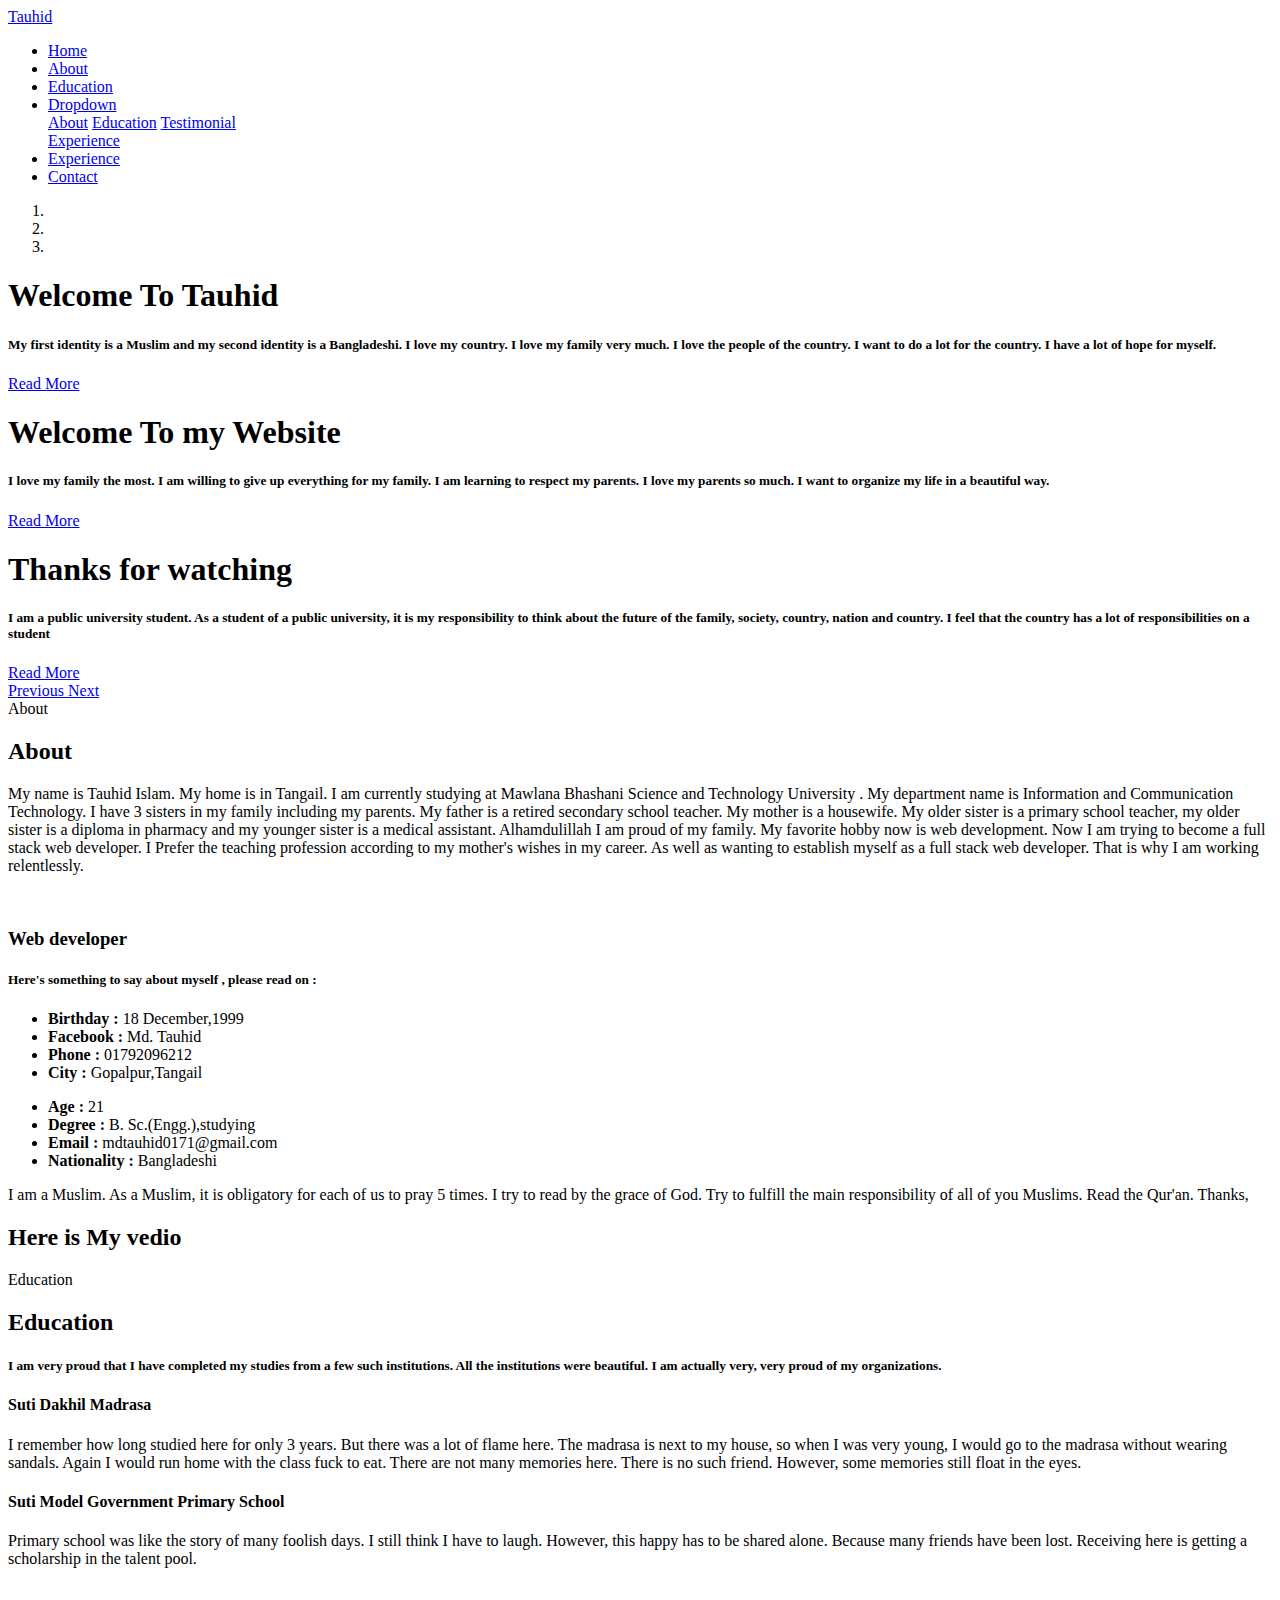
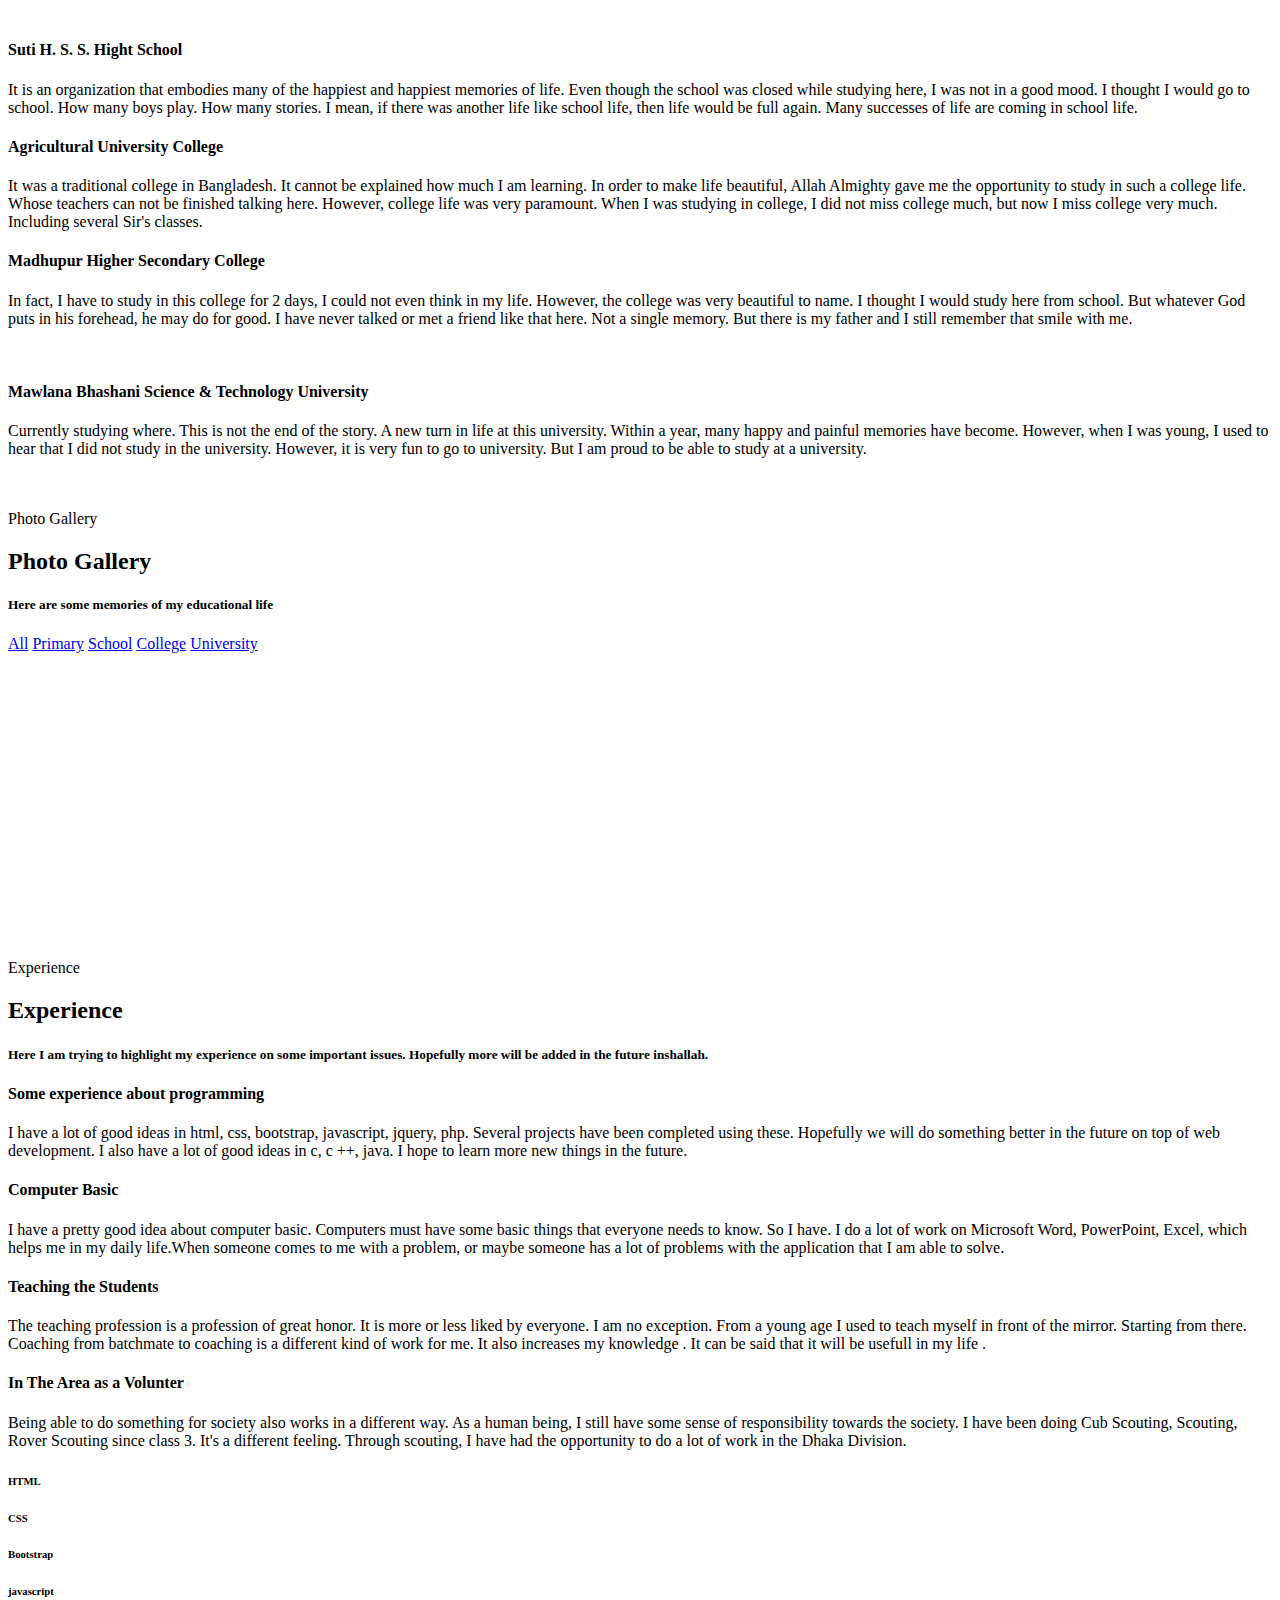
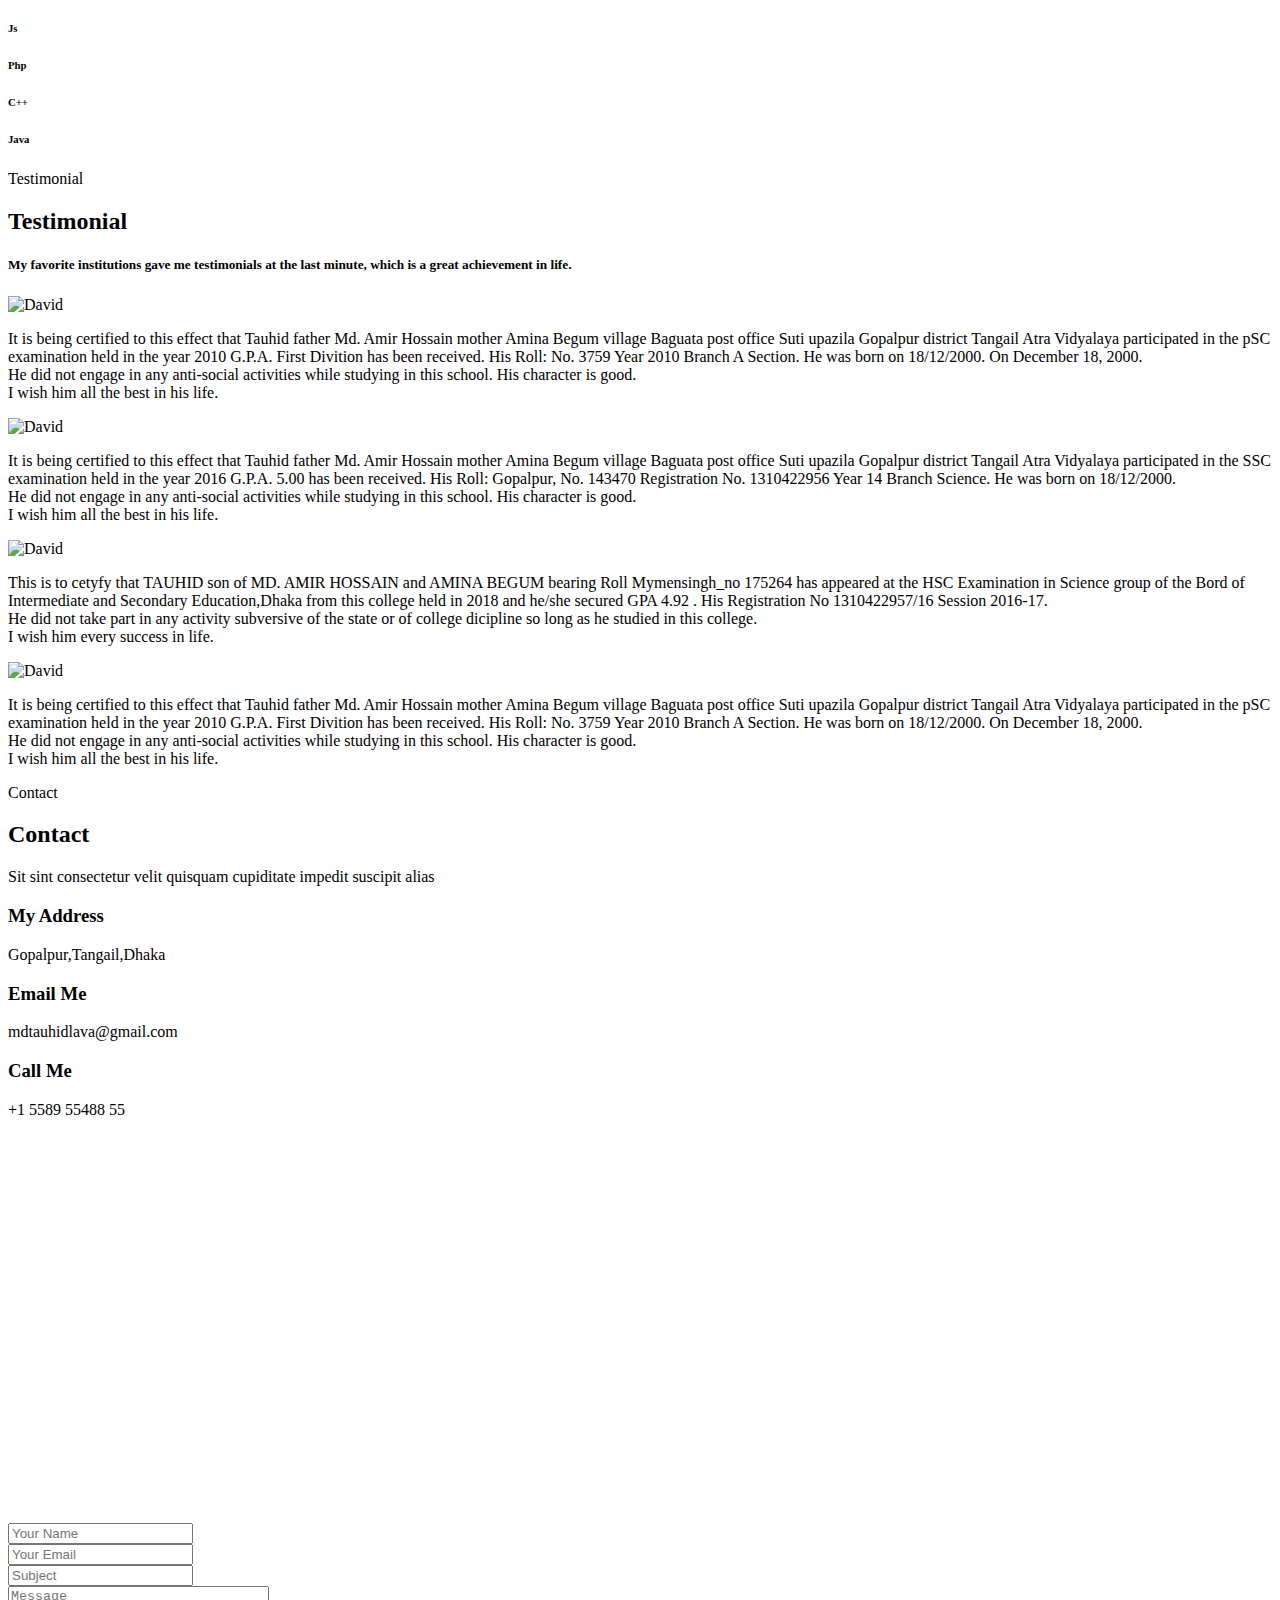
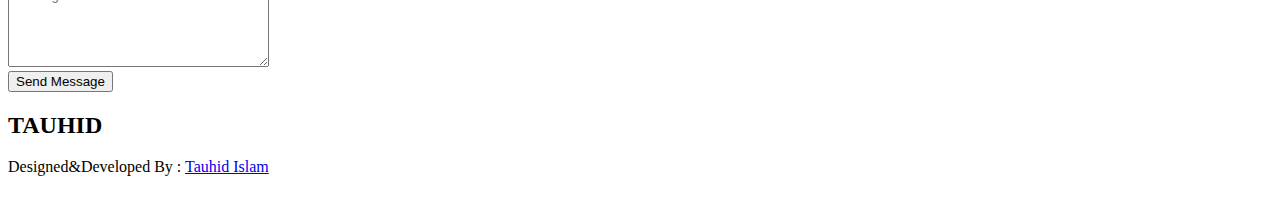
==== index.html @ 1c4a68c1 "Add files via upload" ====
<!DOCTYPE html>
<html lang="en">

<head>
  <meta charset="UTF-8">
  <meta name="viewport" content="width=device-width, initial-scale=1.0">
  <link rel="shortcut icon" href="img/tauhid.png" type="image/x-icon">
  <link rel="stylesheet" href="css/font-awesome.min.css">
  <link rel="stylesheet" href="boxicons/main/boxicons.min.css">
  <link rel="stylesheet" href="css/LineIcons.css">
  <link rel="stylesheet" href="icofont/icofont.min.css">
  <link rel="stylesheet" href="css/style.css">
  <link rel="stylesheet" href="css/magnific-popup.css">
  <link rel="stylesheet" href="css/aos.css">
  <link rel="stylesheet" href="css/owl.carousel.min.css">
  <link rel="stylesheet" href="css/owl.theme.default.min.css">
  <link rel="stylesheet" href="css/uikit.min.css">
  <link rel="stylesheet" href="css/bootstrap.css">
  <title>Tauhid</title>
</head>

<body>
  <!-- NAVIGATION AREA -->
  <nav class="navbar navbar-expand-lg fixed-top bg">
    <div class="container">
      <a class="navbar-brand" href="index.html">Tauhid</a>
      <div id="wrapper" class="navbar-toggler navbar-toggler-right d-lg-none" data-toggle="collapse"
        data-target="#navbarNav">
        <div class="circle icon">
          <span class="line top "></span>
          <span class="line middle "></span>
          <span class="line bottom "></span>
        </div>
      </div>
      <div class="collapse navbar-collapse" id="navbarNav">
        <ul class="navbar-nav ml-auto">
          <li class="nav-item"><a class="nav-link" href="#hero">Home</a></li>
          <li class="nav-item"><a class="nav-link" href="#about">About</a></li>
          <li class="nav-item"><a class="nav-link" href="#education">Education</a></li>
          <li class="nav-item dropdown">
            <a class="nav-link dropdown-toggle" data-toggle="dropdown" href="#" role="button" aria-haspopup="true"
              aria-expanded="false">Dropdown</a>
            <div class="dropdown-menu">
              <a class="dropdown-item" target="_blank" href="about.html">About</a>
              <a class="dropdown-item" target="_blank" href="education.html">Education</a>
              <a class="dropdown-item" target="_blank" href="testimonial.html">Testimonial</a>
              <div class="dropdown-divider"></div>
              <a class="dropdown-item" target="_blank" href="experience.html">Experience</a>
            </div>
          </li>
          <li class="nav-item"><a class="nav-link" href="#experience">Experience </a></li>
          <li class="nav-item"><a class="nav-link" href="#contact">Contact</a></li>
        </ul>
      </div>
    </div>
  </nav>

  <!-- Home Section -->
  <section id="hero">
    <div id="heroCarousel" class="carousel slide carousel-fade" data-ride="carousel">
      <ol class="carousel-indicators" id="hero-carousel-indicators">
        <li class="active" data-target="#heroCarousel" data-slide-to="0"></li>
        <li data-target="#heroCarousel" data-slide-to="1"></li>
        <li data-target="#heroCarousel" data-slide-to="2"></li>
      </ol>
      <div class="carousel-inner" role="listbox">
        <!-- Slide 1 -->
        <div class="carousel-item active" style="background-image: url(img/slide/slide-1.jpg)">
          <div class="carousel-container">
            <div class="container" data-aos="fade-up" data-aos-delay="500">
              <h1 class="">Welcome To Tauhid</h1>
              <h5>My first identity is a Muslim and my second identity is a Bangladeshi. I love my country. I love my
                family very much. I love the people of the country. I want to do a lot for the country. I have a lot of
                hope for myself. </h5>
              <a href="#about" class="btn-get-started animated ">Read More</a>
            </div>
          </div>
        </div>
        <!-- Slide 2 -->
        <div class="carousel-item" style="background-image: url(img/slide/slide-3.jpg)">
          <div class="carousel-container">
            <div class="container" data-aos="fade-up" data-aos-delay="500">
              <h1>Welcome To my Website</h1>
              <h5>I love my family the most. I am willing to give up everything for my family. I am learning to respect
                my parents. I love my parents so much. I want to organize my life in a beautiful way.</h5>
              <a href="#about" class="btn-get-started">Read More</a>
            </div>
          </div>
        </div>
        <!-- Slide 3 -->
        <div class="carousel-item" style="background-image: url(img/slide/slide-2.jpg)">
          <div class="carousel-container">
            <div class="container" data-aos="fade-up" data-aos-delay="500">
              <h1>Thanks for watching</h1>
              <h5>I am a public university student. As a student of a public university, it is my responsibility to
                think about the future of the family, society, country, nation and country. I feel that the country has
                a lot of responsibilities on a student</h5>
              <a href="#about" class="btn-get-started ">Read More</a>
            </div>
          </div>
        </div>
      </div>
      <a class="carousel-control-prev" href="#heroCarousel" role="button" data-slide="prev">
        <span class="carousel-control-prev-icon icofont-simple-left" aria-hidden="true"></span>
        <span class="sr-only">Previous</span>
      </a>
      <a class="carousel-control-next" href="#heroCarousel" role="button" data-slide="next">
        <span class="carousel-control-next-icon icofont-simple-right" aria-hidden="true"></span>
        <span class="sr-only">Next</span>
      </a>
    </div>
  </section>
  <!-- About Section -->
  <section id="about" class="py-5 text-center">
    <div class="container">
      <div class="row">
        <div class="col-12">
          <span>About</span>
          <h2>About</h2>
          <p class="text-justify mt-5" data-aos="fade-up" data-aos-delay="500">
            My name is Tauhid Islam. My home is in Tangail. I am currently studying at Mawlana Bhashani Science and
            Technology University . My department name is Information and Communication Technology. I have 3 sisters in
            my family including my parents. My father is a retired secondary school teacher. My mother is a housewife.
            My older sister is a primary school teacher, my older sister is a diploma in pharmacy and my younger sister
            is a medical assistant. Alhamdulillah I am proud of my family. My favorite hobby now is web development. Now
            I am trying to become a full stack web developer. I Prefer the teaching profession according to my mother's
            wishes in my career. As well as wanting to establish myself as a full stack web developer. That is why I am
            working relentlessly.</p>
        </div>
      </div>
      <div class="row">
        <div class="col-lg-6 mt-4" data-aos="fade-left" data-aos-delay="500">
          <img src="img/tauhid.png" class="img-fluid float-left ml-sm-0 ml-md-5 ml-lg-0" alt="">
        </div>
        <div class="col-lg-6 mt-4" data-aos="fade-right" data-aos-delay="500">
          <div class="row">
            <div class="col-12">
              <h3>Web developer</h3>
              <h5 class="font-italic lead mt-4 mb-4">Here's something to say about myself , please read on : </h5>
            </div>
          </div>
          <div class="row">
            <div class="col-lg-6">
              <ul class="text-left">
                <li class="mt-3 mt-lg-0">
                  <i class="icofont-rounded-right"></i>
                  <strong>Birthday :</strong>
                  18 December,1999
                </li>
                <li class="mt-1">
                  <i class="icofont-rounded-right"></i>
                  <strong>Facebook :</strong>
                  Md. Tauhid
                </li>
                <li class="mt-1">
                  <i class="icofont-rounded-right"></i>
                  <strong>Phone :</strong>
                  01792096212
                </li>
                <li class="mt-1">
                  <i class="icofont-rounded-right"></i>
                  <strong>City :</strong>
                  Gopalpur,Tangail
                </li>
              </ul>
            </div>
            <div class="col-lg-6">
              <ul class="text-left">
                <li>
                  <i class="icofont-rounded-right"></i>
                  <strong>Age :</strong>
                  21
                </li>
                <li class="mt-1">
                  <i class="icofont-rounded-right"></i>
                  <strong>Degree :</strong>
                  B. Sc.(Engg.),studying
                </li>
                <li class="mt-1">
                  <i class="icofont-rounded-right"></i>
                  <strong>Email :</strong>
                  mdtauhid0171@gmail.com
                </li>
                <li class="mt-1">
                  <i class="icofont-rounded-right"></i>
                  <strong>Nationality :</strong>
                  Bangladeshi
                </li>
              </ul>
            </div>
          </div>
          <p>I am a Muslim. As a Muslim, it is obligatory for each of us to pray 5 times. I try to read by the grace of
            God. Try to fulfill the main responsibility of all of you Muslims. Read the Qur'an. Thanks,</p>
        </div>
      </div>
    </div>
  </section>
  <section id="home-vedio" class="text-center text-light">
    <div class="home-overlay">
      <div class="container">
        <div class="row py-5">
          <div class="col-12" data-aos="zoom-in" data-aos-delay="500">
            <div class="mb-4">
              <a class="text-light popup-youtube" href="vedio/tauhid.mp4">
                <i class="fa fa-youtube-square"></i>
              </a>
            </div>
            <h2>Here is My vedio</h2>
          </div>
        </div>
      </div>
    </div>
  </section>
  <!-- Education Section -->
  <section id="education" class="pt-5 pb-3 text-center">
    <div class="container">
      <div class="row ">
        <div class="col-12">
          <span>Education</span>
          <h2>Education</h2>
          <h5 class="py-3" data-aos="fade-up" data-aos-delay="500">I am very proud that I have completed my studies from
            a few such institutions. All the
            institutions were beautiful. I am actually very, very proud of my organizations.</h5>
        </div>
      </div>
      <div class="row pt-2">
        <div class="col-lg-4 col-md-6 mt-3" data-aos="fade-up">
          <div class="card">
            <div class="card-body py-5">
              <div class="icon">
                <i class="icofont-school-bag mt-3"></i>
              </div>
              <h4 class="my-4">Suti Dakhil Madrasa</h4>
              <p>I remember how long studied here for only 3 years. But there was a lot of flame here. The madrasa is
                next to my house, so when I was very young, I would go to the madrasa without wearing sandals. Again I
                would run home with the class fuck to eat. There are not many memories here. There is no such friend.
                However, some memories still float in the eyes.</p>
            </div>
          </div>
        </div>
        <div class="col-lg-4 col-md-6 mt-3" data-aos="fade-up" data-aos-delay="150">
          <div class="card">
            <div class="card-body py-5">
              <div class="icon">
                <i class="icofont-abc mt-3"></i>
              </div>
              <h4 class="my-4">Suti Model Government Primary School</h4>
              <p>Primary school was like the story of many foolish days. I still think I have to laugh. However, this
                happy has to be shared alone. Because many friends have been lost. Receiving here is getting a
                scholarship in the talent pool.</p>
              <br>
              <br>
            </div>
          </div>
        </div>
        <div class="col-lg-4 col-md-6 mt-3 " data-aos="fade-up" data-aos-delay="300">
          <div class="card ">
            <div class="card-body py-5">
              <div class="icon">
                <i class="icofont-book mt-3"></i>
              </div>
              <h4 class="my-4">Suti H. S. S. Hight School</h4>
              <p>It is an organization that embodies many of the happiest and happiest memories of life. Even though the
                school was closed while studying here, I was not in a good mood. I thought I would go to school. How
                many boys play. How many stories. I mean, if there was another life like school life, then life would be
                full again. Many successes of life are coming in school life.</p>
            </div>
          </div>
        </div>
        <div class="col-lg-4 col-md-6 mt-3" data-aos="fade-up" data-aos-delay="450">
          <div class="card">
            <div class="card-body py-5">
              <div class="icon">
                <i class="icofont-brainstorming mt-3"></i>
              </div>
              <h4 class="my-4">Agricultural University College</h4>
              <p>It was a traditional college in Bangladesh. It cannot be explained how much I am learning. In order to
                make life beautiful, Allah Almighty gave me the opportunity to study in such a college life. Whose
                teachers can not be finished talking here. However, college life was very paramount. When I was studying
                in college, I did not miss college much, but now I miss college very much. Including several Sir's
                classes.</p>
            </div>
          </div>
        </div>
        <div class="col-lg-4 col-md-6 mt-3" data-aos="fade-up" data-aos-delay="550">
          <div class="card">
            <div class="card-body py-5">
              <div class="icon">
                <i class="icofont-read-book mt-3"></i>
              </div>
              <h4 class="my-4">Madhupur Higher Secondary College</h4>
              <p>In fact, I have to study in this college for 2 days, I could not even think in my life. However, the
                college was very beautiful to name. I thought I would study here from school. But whatever God puts in
                his forehead, he may do for good. I have never talked or met a friend like that here. Not a single
                memory. But there is my father and I still remember that smile with me.</p>
              <br>
            </div>
          </div>
        </div>
        <div class="col-lg-4 col-md-6 mt-3" data-aos="fade-up" data-aos-delay="700">
          <div class="card">
            <div class="card-body py-5">
              <div class="icon">
                <i class="icofont-hat-alt mt-3"></i>
              </div>
              <h4 class="my-4">Mawlana Bhashani Science & Technology University</h4>
              <p>Currently studying where. This is not the end of the story. A new turn in life at this university.
                Within a year, many happy and painful memories have become. However, when I was young, I used to hear
                that I did not study in the university. However, it is very fun to go to university. But I am proud to
                be able to study at a university.</p>
              <br>
              <br>
            </div>
          </div>
        </div>
      </div>
    </div>
  </section>
  <!-- Photo Gallery -->
  <section id="portfolio" class="py-5 text-center">
    <div class="container">
      <div class="row">
        <div class="col-12">
          <span>Photo Gallery</span>
          <h2>Photo Gallery</h2>
          <h5 class="py-3">Here are some memories of my educational life</h5>
        </div>
      </div>
      <div id="port" data-aos="fade-up">
        <div class="mixbtns py-3">
          <a class="my-5" href="#portfolio" data-filter="all">All</a>
          <a href="#portfolio" data-filter=".w-des">Primary</a>
          <a class="my-5" href="#portfolio" data-filter=".w-dev">School</a>
          <a class="my-5" href="#portfolio" data-filter=".w-word">College</a>
          <a class="my-5" href="#portfolio" data-filter=".w-uni">University</a>
        </div>
      </div>
      <div class="mymixcont">
        <div class="card-columns" data-aos="fade-up" data-aos-delay="150">
          <div class="mix w-des mt-0">
            <img class="img-fluid" src="img/photo/1.jpg" alt="">
          </div>
          <div class="mix w-des mt-3">
            <img class="img-fluid" src="img/photo/2.jpg" alt="">
          </div>
          <div class="mix w-des mt-3">
            <img class="img-fluid" src="img/photo/3.jpg" alt="">
          </div>
          <div class="mix w-dev mt-3">
            <img class="img-fluid" src="img/photo/4.jpg" alt="">
          </div>
          <div class="mix w-dev mt-3">
            <img class="img-fluid" src="img/photo/5.jpeg" alt="">
          </div>
          <div class="mix w-dev mt-3">
            <img class="img-fluid" src="img/photo/6.jpg" alt="">
          </div>
          <div class="mix w-word mt-0">
            <img class="img-fluid" src="img/photo/7.jpg" alt="">
          </div>
          <div class="mix w-word mt-3">
            <img class="img-fluid" src="img/photo/8.jpg" alt="">
          </div>
          <div class="mix w-word mt-3">
            <img class="img-fluid" src="img/photo/9.jpeg" alt="">
          </div>
          <div class="mix w-word mt-3">
            <img class="img-fluid" src="img/photo/10.jpeg" alt="">
          </div>
          <div class="mix w-word mt-3">
            <img class="img-fluid" src="img/photo/11.jpeg" alt="">
          </div>
          <div class="mix w-uni mt-0">
            <img class="img-fluid" src="img/photo/12.jpg" alt="">
          </div>
          <div class="mix w-uni mt-3">
            <img class="img-fluid" src="img/photo/13.jpg" alt="">
          </div>
          <div class="mix w-uni mt-3">
            <img class="img-fluid" src="img/photo/14.jpg" alt="">
          </div>
          <div class="mix w-uni mt-3">
            <img class="img-fluid" src="img/photo/15.jpg" alt="">
          </div>
          <div class="mix w-uni mt-3">
            <img class="img-fluid" src="img/photo/16.jpeg" alt="">
          </div>
          <div class="mix w-uni mt-3">
            <img class="img-fluid" src="img/photo/17.jpg" alt="">
          </div>
        </div>
      </div>
    </div>
  </section>
  <!-- Experience Section -->
  <section id="experience" class="text-center py-5">
    <div class="container">
      <div class="row">
        <div class="col-12">
          <span>Experience</span>
          <h2>Experience</h2>
          <h5 class="my-3" data-aos="zoom-in">Here I am trying to highlight my experience on some important issues.
            Hopefully more will be
            added in the future inshallah.</h5>
        </div>
      </div>
      <div class="row mt-4">
        <div class="col-lg-4 col-md-6" data-aos="zoom-in" data-aos-delay="150">
          <div class="card">
            <div class="card-body">
              <div class="icon">
                <i class="icofont-unique-idea"></i>
              </div>
              <h4 class="my-4">Some experience about programming</h4>
              <p>I have a lot of good ideas in html, css, bootstrap, javascript, jquery, php. Several projects have been
                completed using these. Hopefully we will do something better in the future on top of web development. I
                also have a lot of good ideas in c, c ++, java. I hope to learn more new things in the future.</p>
            </div>
          </div>
        </div>
        <div class="col-lg-4 col-md-6 mt-3 mt-md-0" data-aos="zoom-in">
          <div class="card">
            <div class="card-body">
              <div class="icon">
                <i class="fa fa-desktop"></i>
              </div>
              <h4 class="my-4">Computer Basic</h4>
              <p>I have a pretty good idea about computer basic. Computers must have some basic things that everyone
                needs to know. So I have. I do a lot of work on Microsoft Word, PowerPoint, Excel, which helps me in my
                daily life.When someone comes to me with a problem, or maybe someone has a lot of problems with the
                application that I am able to solve.</p>
            </div>
          </div>
        </div>
        <div class="col-lg-4 col-md-6 mt-3 mt-md-3 mt-lg-0" data-aos="zoom-in" data-aos-delay="150">
          <div class="card">
            <div class="card-body">
              <div class="icon">
                <i class="icofont-globe-alt"></i>
              </div>
              <h4 class="my-4">Teaching the Students</h4>
              <p>The teaching profession is a profession of great honor. It is more or less liked by everyone. I am no
                exception. From a young age I used to teach myself in front of the mirror. Starting from there. Coaching
                from batchmate to coaching is a different kind of work for me. It also increases my knowledge . It can
                be said that it will be usefull in my life .</p>
            </div>
          </div>
        </div>
        <div class="col-lg-4 col-md-6 d-lg-none mt-3 mt-md-2" data-aos="zoom-in" data-aos-delay="200">
          <div class="card">
            <div class="card-body">
              <div class="icon">
                <i class="icofont-offside"></i>
              </div>
              <h4 class="my-4">In The Area as a Volunter</h4>
              <p>Being able to do something for society also works in a different way. As a human being, I still have
                some sense of responsibility towards the society. I have been doing Cub Scouting, Scouting, Rover
                Scouting since class 3. It's a different feeling. Through scouting, I have had the opportunity to do a
                lot of work in the Dhaka Division.</p>
            </div>
          </div>
        </div>
      </div>
    </div>
  </section>
  <!-- SKILLS -->
  <section id="skills">
    <div class="container">
      <div class="row mb-3">
        <div class="col-12">
          <div class="skillbar">
            <h6>HTML</h6>
            <div id="bar1" class="barfiller">
              <span class="tip"></span>
              <span class="fill" data-percentage="95"></span>
            </div>
            <h6>CSS</h6>
            <div id="bar2" class="barfiller">
              <span class="tip"></span>
              <span class="fill" data-percentage="85"></span>
            </div>
            <h6>Bootstrap</h6>
            <div id="bar3" class="barfiller">
              <span class="tip"></span>
              <span class="fill" data-percentage="80"></span>
            </div>
            <h6>javascript</h6>
            <div id="bar4" class="barfiller">
              <span class="tip"></span>
              <span class="fill" data-percentage="70"></span>
            </div>
            <h6>Js</h6>
            <div id="bar5" class="barfiller">
              <span class="tip"></span>
              <span class="fill" data-percentage="55"></span>
            </div>
            <h6>Php</h6>
            <div id="bar6" class="barfiller">
              <span class="tip"></span>
              <span class="fill" data-percentage="50"></span>
            </div>
            <h6>C++</h6>
            <div id="bar7" class="barfiller">
              <span class="tip"></span>
              <span class="fill" data-percentage="45"></span>
            </div>
            <h6>Java</h6>
            <div id="bar8" class="barfiller">
              <span class="tip"></span>
              <span class="fill" data-percentage="40"></span>
            </div>
          </div>
        </div>
      </div>
    </div>
  </section>
  <!-- TESTIMONIALS -->
  <section class="pt-5 test">
    <div class="row">
      <div class="col-12 text-center mb-5">
        <span>Testimonial</span>
        <h2>Testimonial</h2>
        <h5 data-aos="fade-up">My favorite institutions gave me testimonials at the last minute, which is a great
          achievement in life.</h5>
      </div>
    </div>
  </section>
  <div id="testimonial" class="section-padding" data-aos="flip-up">
    <div class="container">
      <div class="owl-carousel owl-theme">
        <div class="item ">
          <div class="testimonial-item">
            <div class="img-thumb">
              <img src="img/testimonial/pri.png" alt="David">
            </div>
            <div class="content">
              <div class="description ">
                <p>
                  It is being certified to this effect that Tauhid father Md. Amir Hossain mother Amina Begum village
                  Baguata post office Suti upazila Gopalpur district Tangail Atra Vidyalaya participated in the pSC
                  examination held in the year 2010 G.P.A. First Divition has been received. His Roll: No. 3759 Year
                  2010 Branch A Section. He was born on 18/12/2000. On December 18, 2000.
                  <br>
                  He did not engage in any anti-social activities while studying in this school. His character is good.
                  <br>
                  I wish him all the best in his life.
                </p>
              </div>
              <div class="star-icon">
                <span><i class="lni lni-star-filled"></i></span>
                <span><i class="lni lni-star-filled"></i></span>
                <span><i class="lni lni-star-filled"></i></span>
                <span><i class="lni lni-star-filled"></i></span>
                <span><i class="lni lni-star-half"></i></span>
              </div>
            </div>
          </div>
        </div>
        <div class="item">
          <div class="testimonial-item">
            <div class="img-thumb">
              <img src="img/testimonial/high.png" alt="David">
            </div>
            <div class="content">
              <div class="description">
                <p>It is being certified to this effect that Tauhid father Md. Amir Hossain mother Amina Begum village
                  Baguata post office Suti upazila Gopalpur district Tangail Atra Vidyalaya participated in the SSC
                  examination held in the year 2016 G.P.A. 5.00 has been received. His Roll: Gopalpur, No. 143470
                  Registration No. 1310422956 Year 14 Branch Science. He was born on 18/12/2000.
                  <br>
                  He did not engage in any anti-social activities while studying in this school. His character is good.
                  <br>
                  I wish him all the best in his life.</p>
              </div>
              <div class="star-icon">
                <span><i class="lni lni-star-filled"></i></span>
                <span><i class="lni lni-star-filled"></i></span>
                <span><i class="lni lni-star-filled"></i></span>
                <span><i class="lni lni-star-filled"></i></span>
                <span><i class="lni lni-star-half"></i></span>
              </div>
            </div>
          </div>
        </div>
        <div class="item">
          <div class="testimonial-item">
            <div class="img-thumb">
              <img src="img/testimonial/col.jpg" alt="David">
            </div>
            <div class="content">
              <div class="description">
                <p>This is to cetyfy that TAUHID son of MD. AMIR HOSSAIN and AMINA BEGUM bearing Roll Mymensingh_no
                  175264 has appeared at the HSC Examination in Science group of the Bord of Intermediate and Secondary
                  Education,Dhaka from this college held in 2018 and he/she secured GPA 4.92 .

                  His Registration No 1310422957/16 Session 2016-17.
                  <br>
                  He did not take part in any activity subversive of the state or of college dicipline so long as he
                  studied in this college.
                  <br>
                  I wish him every success in life.
                </p>
              </div>
              <div class="star-icon">
                <span><i class="lni lni-star-filled"></i></span>
                <span><i class="lni lni-star-filled"></i></span>
                <span><i class="lni lni-star-filled"></i></span>
                <span><i class="lni lni-star-filled"></i></span>
                <span><i class="lni lni-star-half"></i></span>
              </div>
            </div>
          </div>
        </div>
        <div class="item">
          <div class="testimonial-item">
            <div class="img-thumb">
              <img src="img/testimonial/index.png" alt="David">
            </div>
            <div class="content">
              <div class="description">
                <p>
                  It is being certified to this effect that Tauhid father Md. Amir Hossain mother Amina Begum village
                  Baguata post office Suti upazila Gopalpur district Tangail Atra Vidyalaya participated in the pSC
                  examination held in the year 2010 G.P.A. First Divition has been received. His Roll: No. 3759 Year
                  2010 Branch A Section. He was born on 18/12/2000. On December 18, 2000.
                  <br>
                  He did not engage in any anti-social activities while studying in this school. His character is good.
                  <br>
                  I wish him all the best in his life.
                </p>
              </div>
              <div class="star-icon">
                <span><i class="lni lni-star-filled"></i></span>
                <span><i class="lni lni-star-filled"></i></span>
                <span><i class="lni lni-star-filled"></i></span>
                <span><i class="lni lni-star-filled"></i></span>
                <span><i class="lni lni-star-half"></i></span>
              </div>
            </div>
          </div>
        </div>
      </div>
    </div>
  </div>
  <!-- CONTACT AREA -->
  <section id="contact" class="py-5 text-center">
    <div class="container">
      <div class="row">
        <div class="col-12">
          <span>Contact</span>
          <h2>Contact</h2>
          <p data-aos="zoom-in" data-aos-delay="100">Sit sint consectetur velit quisquam cupiditate impedit suscipit
            alias</p>
        </div>
      </div>
      <div class="row">
        <div class="col-lg-6 col-md-12 mt-3" data-aos="flip-up" data-aos-delay="450">
          <div class="card">
            <div class="card-body">
              <i class="bx bx-map"></i>
              <h3>My Address</h3>
              <p>Gopalpur,Tangail,Dhaka</p>
            </div>
          </div>
        </div>
        <div class="col-lg-3 col-md-6 mt-3" data-aos="flip-down" data-aos-delay="500">
          <div class="card">
            <div class="card-body">
              <i class="bx bx-envelope"></i>
              <h3>Email Me</h3>
              <p>mdtauhidlava@gmail.com</p>
            </div>
          </div>
        </div>
        <div class="col-lg-3 col-md-6 mt-3" data-aos="flip-left" data-aos-delay="600">
          <div class="card">
            <div class="card-body">
              <i class="bx bx-phone-call"></i>
              <h3>Call Me</h3>
              <p>+1 5589 55488 55</p>
            </div>
          </div>
        </div>
      </div>
      <div class="row ">
        <div class="col-lg-6 mt-3" data-aos="flip-right" data-aos-delay="700">
          <iframe class="mb-4 mb-lg-0"
            src="https://www.google.com/maps/embed?pb=!1m14!1m8!1m3!1d12097.433213460943!2d-74.0062269!3d40.7101282!3m2!1i1024!2i768!4f13.1!3m3!1m2!1s0x0%3A0xb89d1fe6bc499443!2sDowntown+Conference+Center!5e0!3m2!1smk!2sbg!4v1539943755621"
            frameborder="0" style="border:0; width: 100%; height: 384px;" allowfullscreen></iframe>
        </div>
        <div class="col-lg-6 formbox mt-3" data-aos="flip-up" data-aos-delay="900">
          <form action="https://formspree.io/mdtauhid0171@gmail.com" method="POST">
            <div class="d-flex">
              <div class="form-group mr-4">
                <input class="form-control " type="text" name="Name" placeholder="Your Name">
              </div>
              <div class="form-group">
                <input class="form-control" type="email" name="Email" placeholder="Your Email">
              </div>
            </div>
            <div class="form-group">
              <input class="form-control" type="text" placeholder="Subject">
            </div>
            <div class="form-group">
              <textarea class="form-control" name="Message" rows="5" cols="30" placeholder="Message"></textarea>
            </div>
            <div>
              <button class="btn" type="submit">Send Message</button>
            </div>
          </form>
        </div>
      </div>
    </div>
  </section>
  <footer id="footer_section" class="text-center text-light py-5">
    <div class="container">
      <div class="row">
        <div class="col-12">
          <h2>TAUHID</h2>
          <span>Designed&Developed By :
            <a href="https://www.facebook.com/profile.php?id=100024621158105" target="_blank">Tauhid Islam</a>
          </span>
          <br>
          <br>
        </div>
      </div>
    </div>
  </footer>
  <script src="js/jquery-3.5.1.min.js"></script>
  <script src="js/main.js"></script>
  <script src="js/jquery.barfiller.js"></script>
  <script src="js/owl.carousel.min.js"></script>
  <script src="js/mixitup.min.js"></script>
  <script src="js/aos.js"></script>
  <script src="js/jquery.magnific-popup.min.js"></script>
  <script src="js/uikit.min.js"></script>
  <script src="js/jquery.smooth-scroll.js"></script>
  <script src="js/uikit-icons.min.js"></script>
  <script src="js/popper.min.js"></script>
  <script src="js/bootstrap.min.js"></script>
</body>

</html>
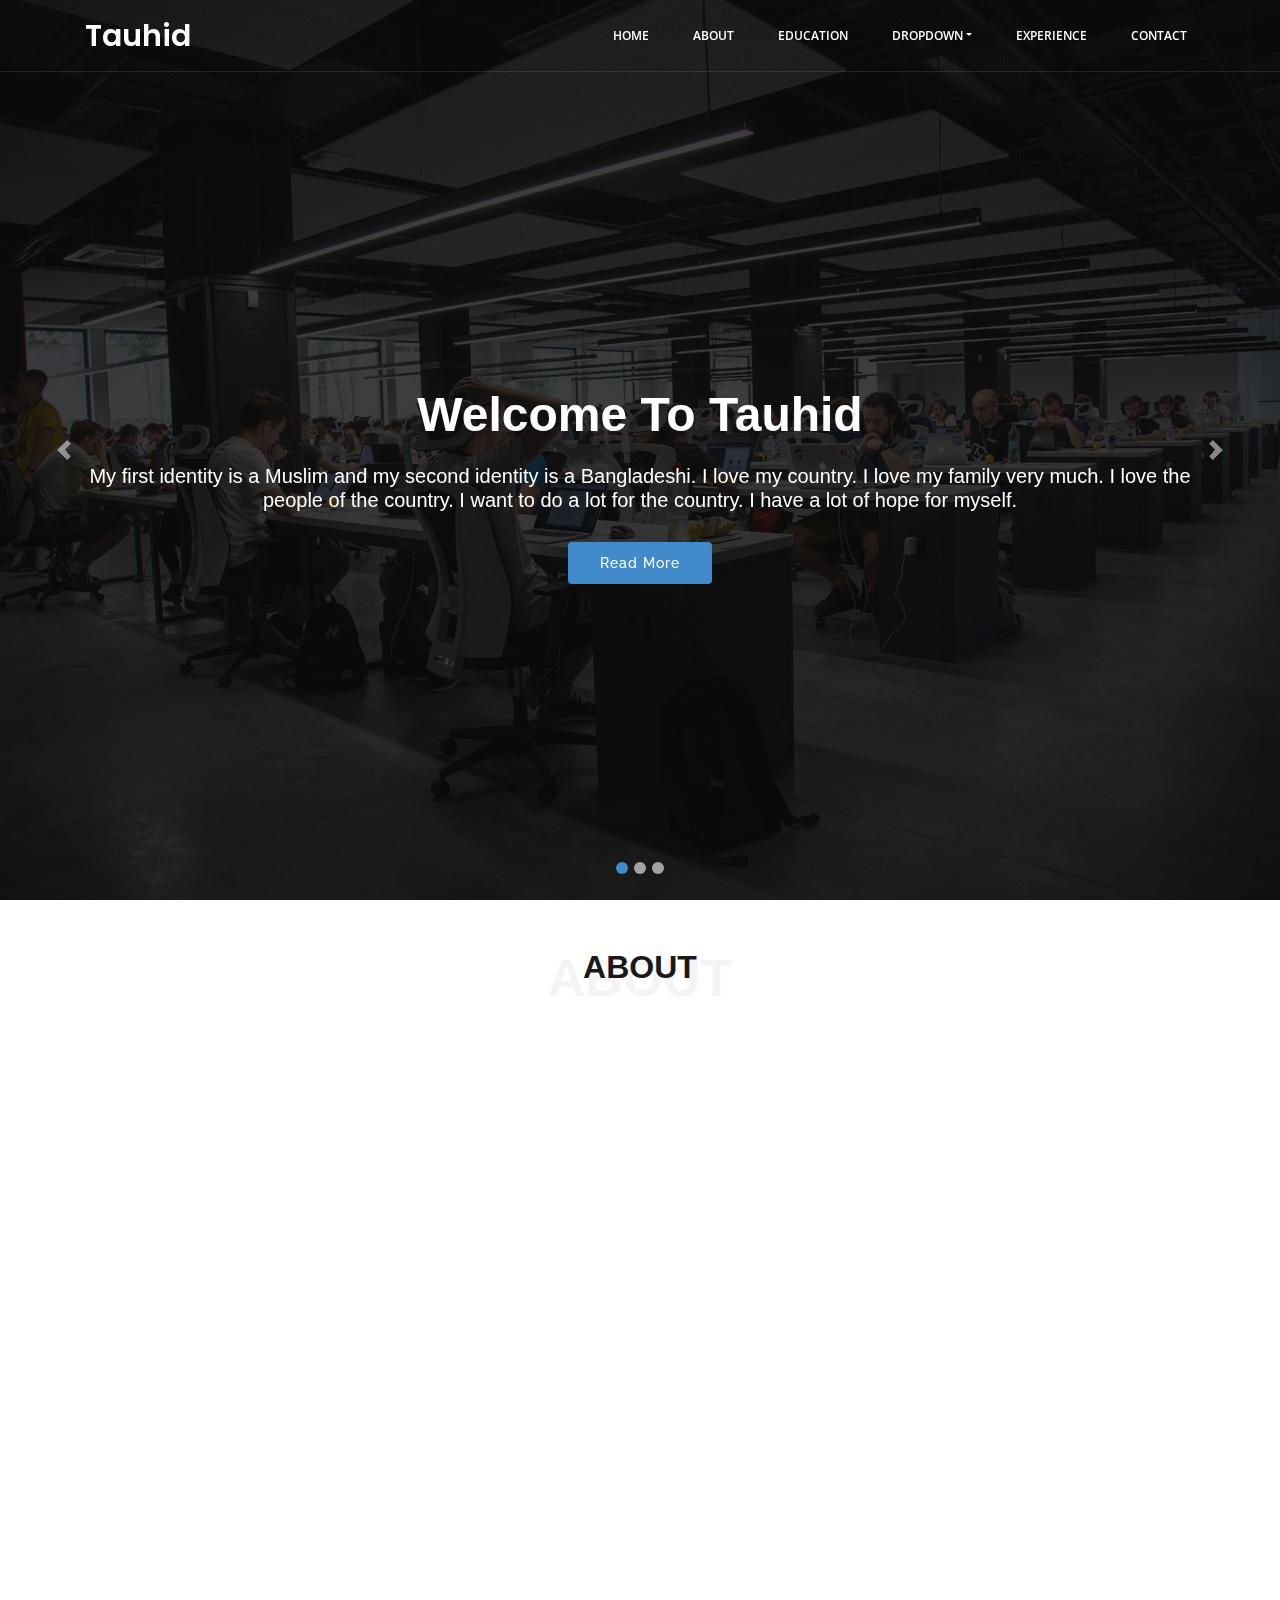
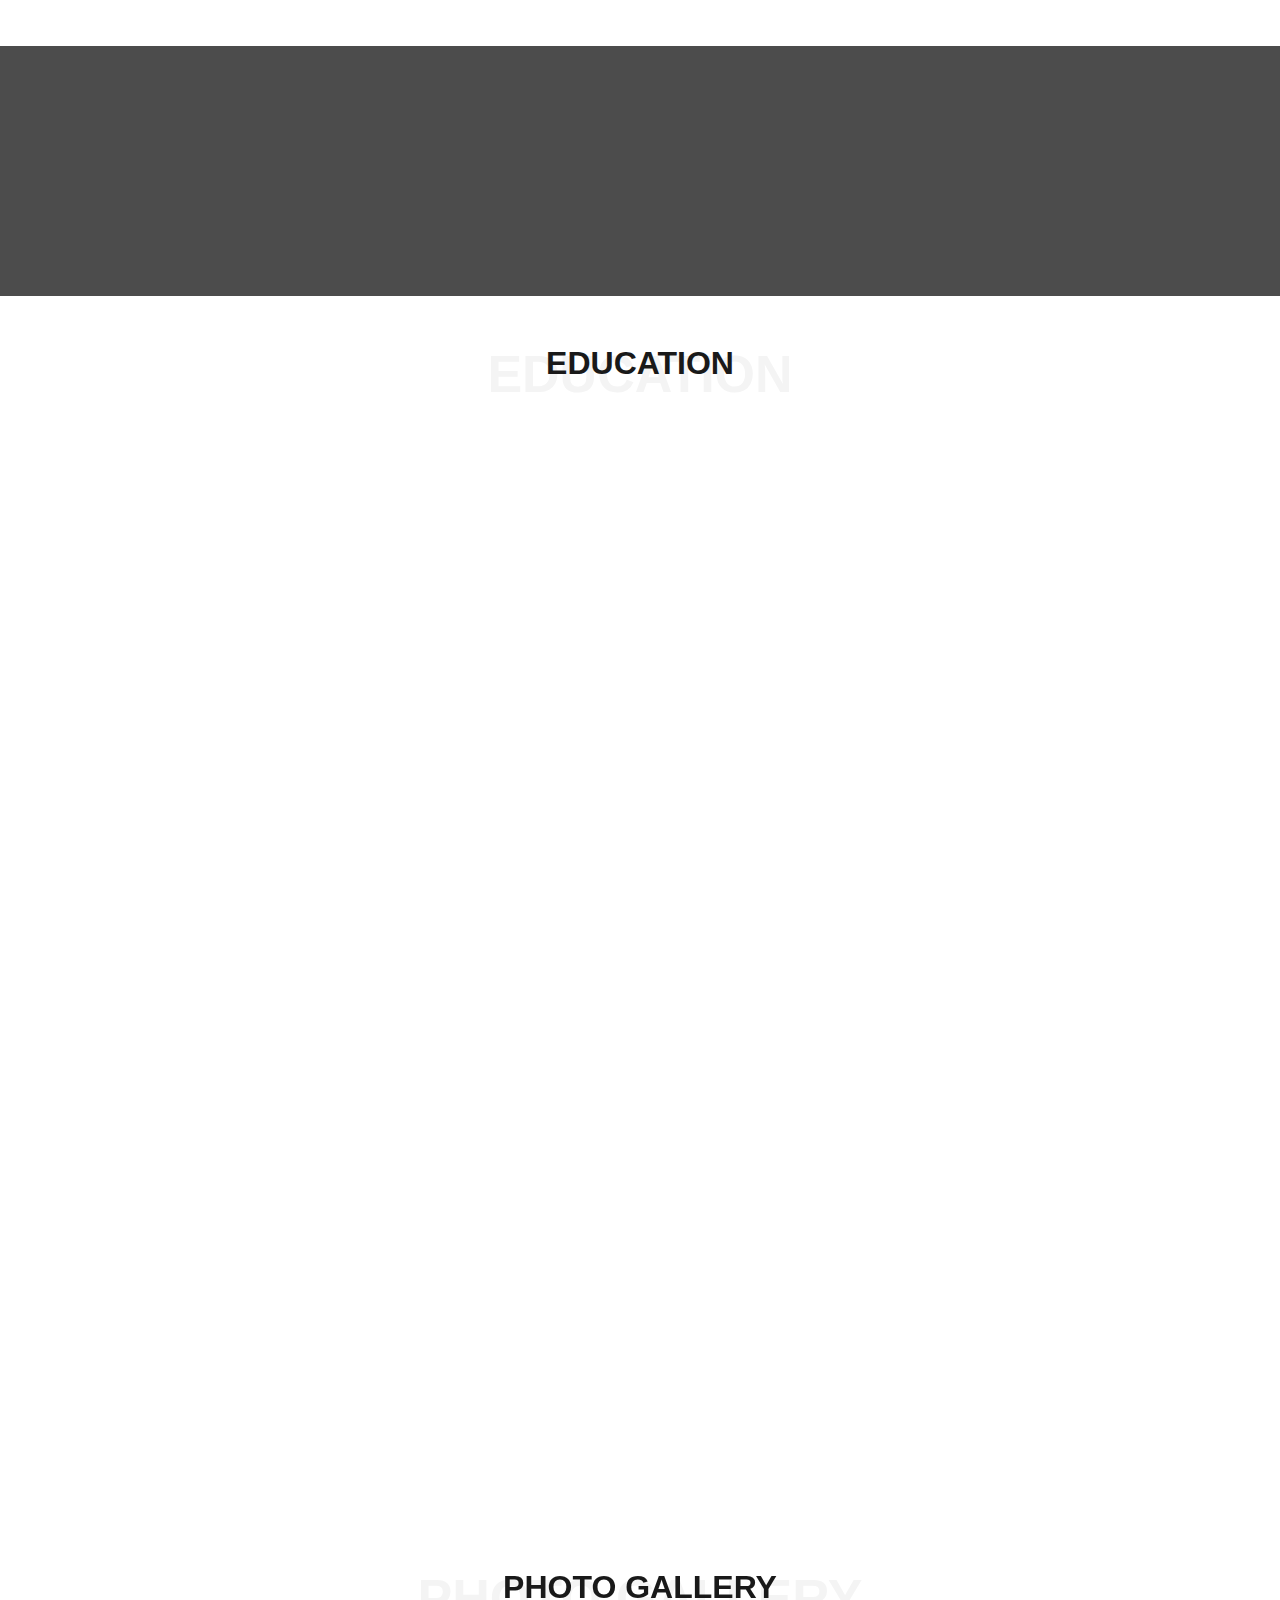
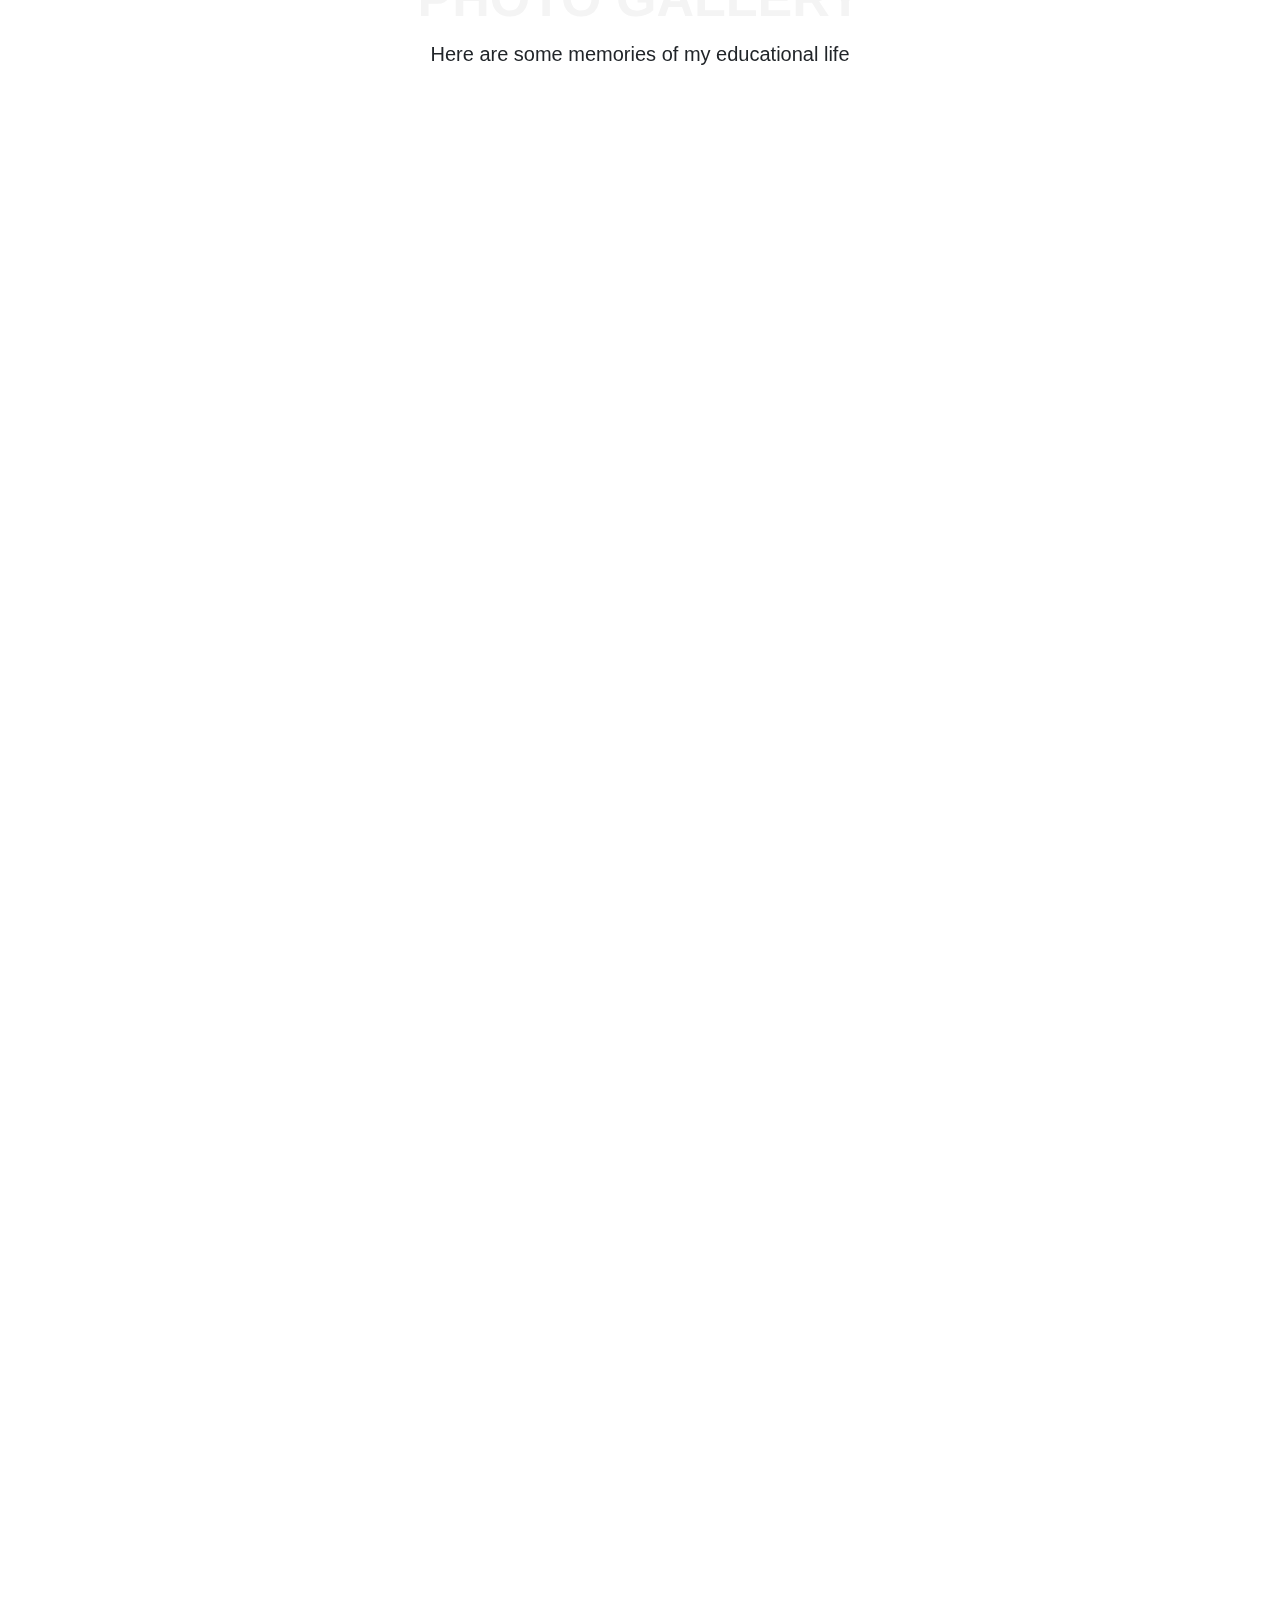
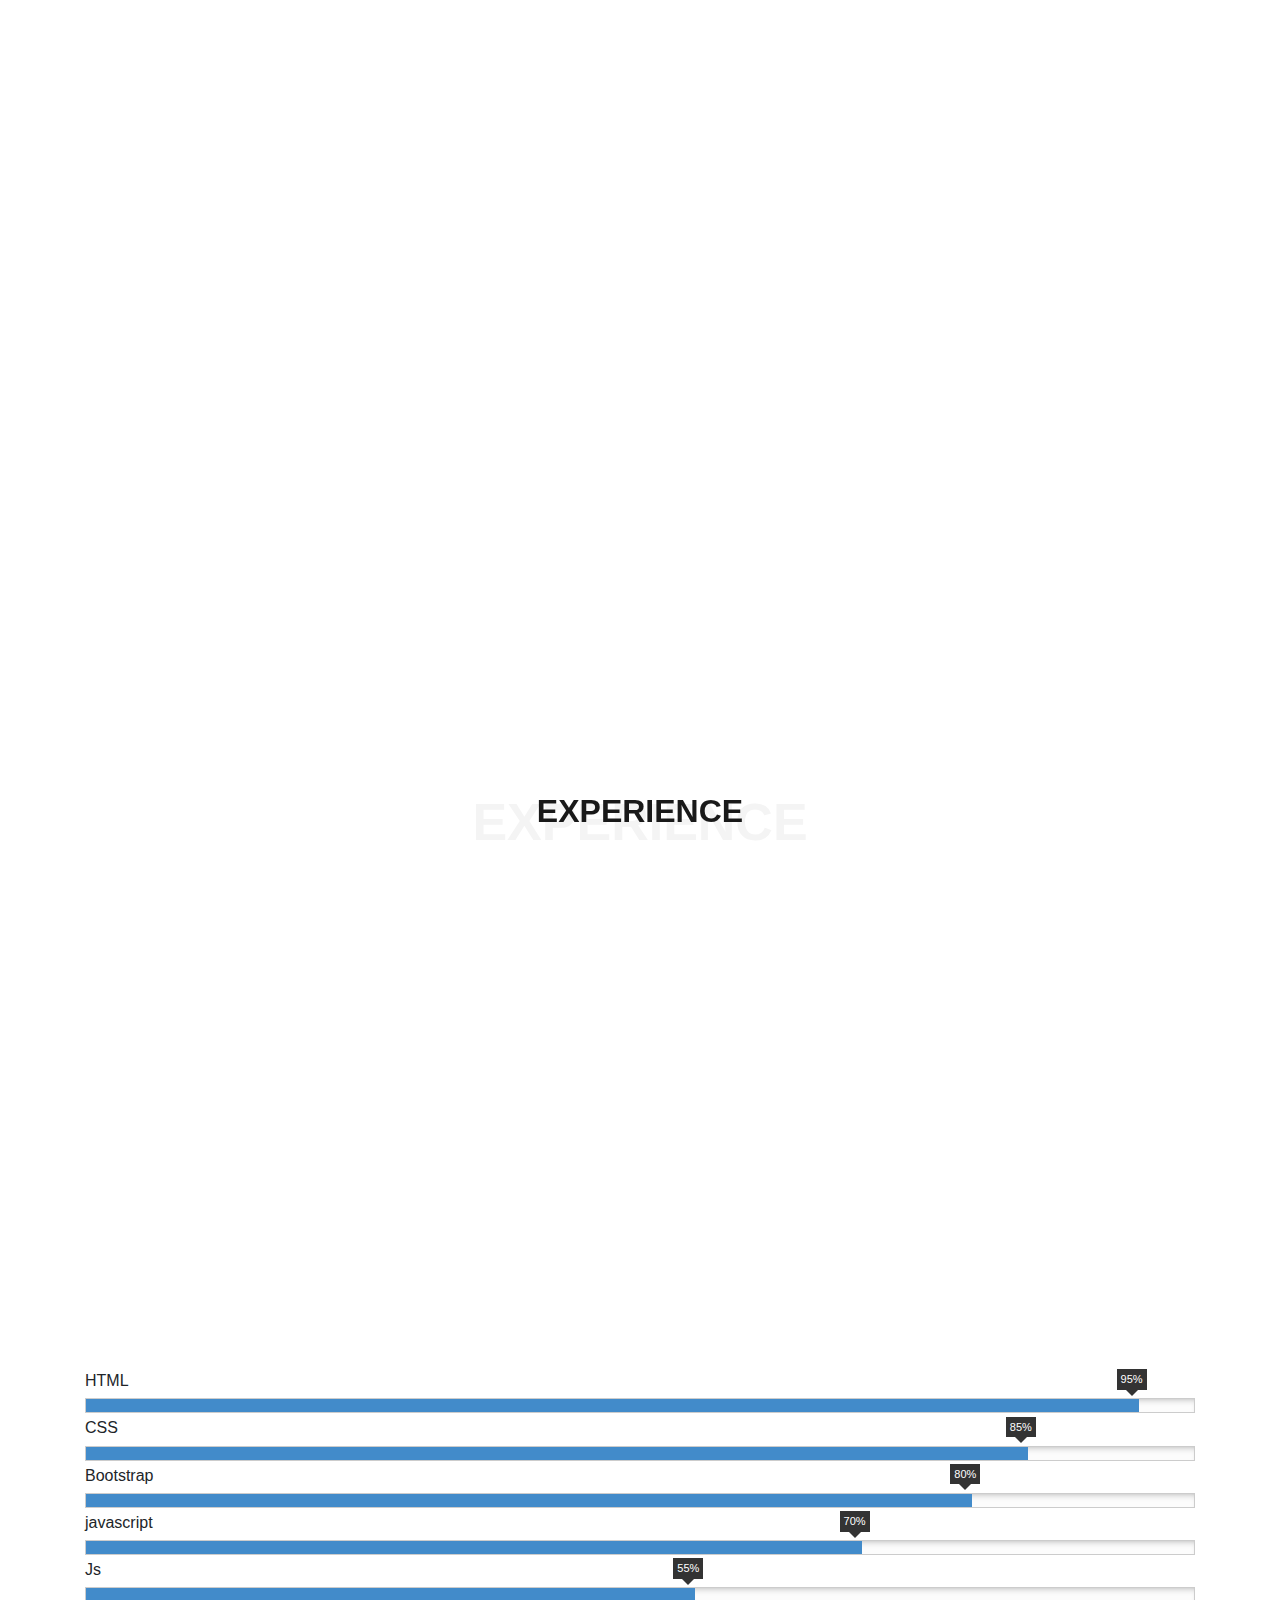
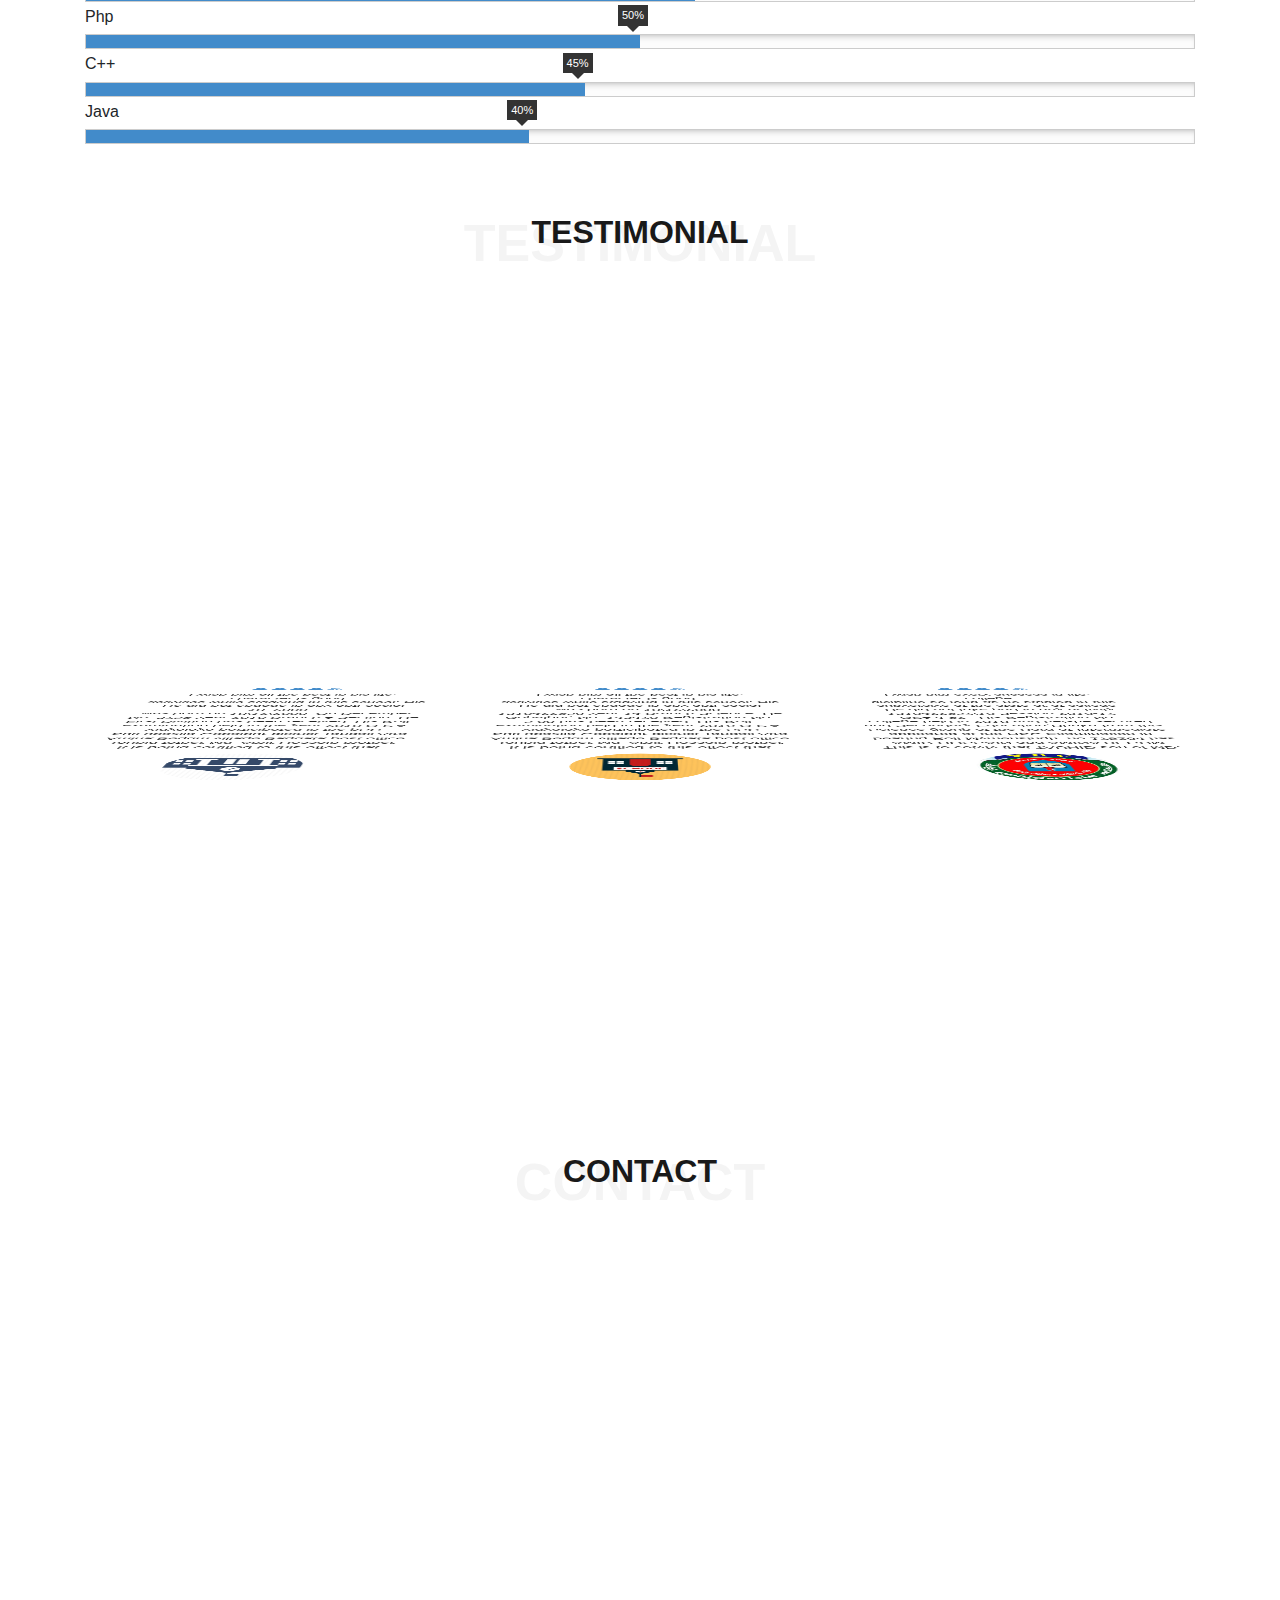
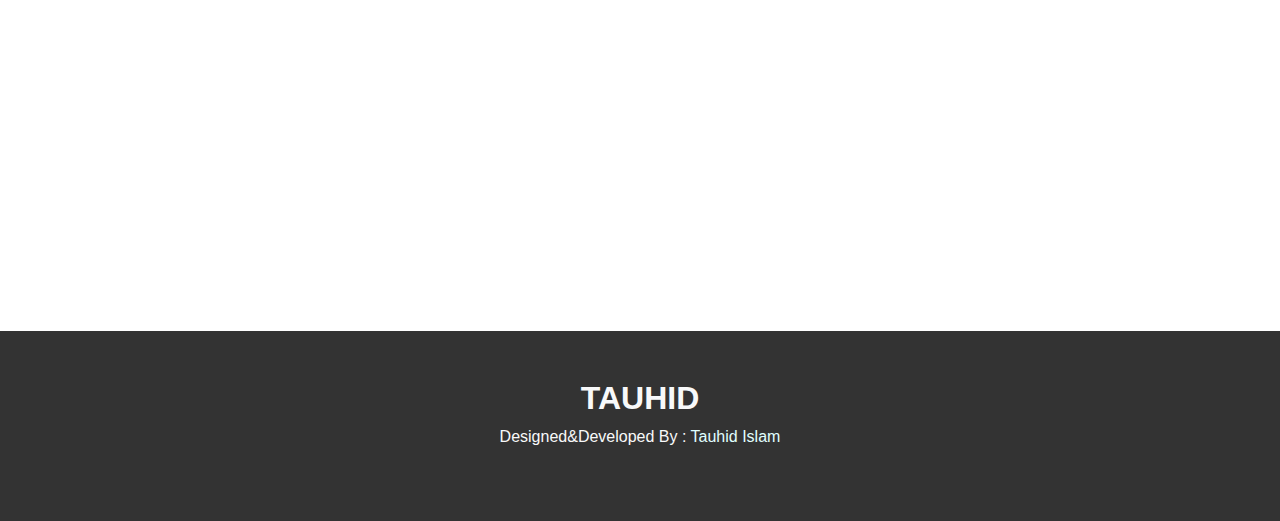
==== commit d86f236e: "Update index.html" ====
--- a/index.html
+++ b/index.html
@@ -200,8 +200,8 @@
       <div class="container">
         <div class="row py-5">
           <div class="col-12" data-aos="zoom-in" data-aos-delay="500">
-            <div class="mb-4">
-              <a class="text-light popup-youtube" href="vedio/tauhid.mp4">
+            <div uk-lightbox class="mb-4">
+              <a class="text-light " href="vedio/tauhid.mp4">
                 <i class="fa fa-youtube-square"></i>
               </a>
             </div>
@@ -740,4 +740,4 @@
   <script src="js/bootstrap.min.js"></script>
 </body>
 
-</html>+</html>
--- a/css/style.css
+++ b/css/style.css
@@ -0,0 +1,743 @@
+@import url('https://fonts.googleapis.com/css2?family=Open+Sans:wght@400;700&family=Raleway:wght@400;700&display=swap');
+@import url('https://fonts.googleapis.com/css2?family=Poppins:ital,wght@1,600&display=swap');
+
+/* GENERAL */
+body{
+    font-family: 'Open Sans', sans-serif;
+    color: #444444;
+}
+
+a{
+    color: #428bca;   
+}
+a:hover{
+    color: #6aa3d5;
+    text-decoration: none;
+}
+h1,h2,h3,h4,h5,h6{
+    font-family: 'Raleway', sans-serif; ;
+}
+
+/* Navigation Area */
+.navbar{
+
+    padding: 15px 0;
+    border-bottom: 1px solid rgba(255, 255, 255, 0.1);
+}
+.navbar .navbar-brand{
+    font-size: 30px;
+    font-weight: 600;
+    font-family: 'Poppins', sans-serif;
+    color: #fff;
+}
+
+.navbar ul li{
+    padding: 10px 0 10px 28px;
+}
+.navbar ul li a{
+    color: #fff;
+   font-size: 12px; 
+   text-transform: uppercase;
+   font-weight: 600;
+   font-family: 'Open Sans', sans-serif;
+}
+.navbar .collapse .dropdown .dropdown-menu a{
+    color: #222;
+}
+.navbar .collapse .navbar-nav li a :hover{
+    color: #428bca;
+}
+ul li a:hover {
+    color: #5697d0;
+}
+/* .navbar button{
+  border: 2px solid #fff;
+  padding: 3px 20px;
+} */
+/* .navbar  button i{
+  color: #fff;
+
+} */
+
+.bg{
+  background: transparent !important;
+}
+.bg.scrolled{
+  background:rgba(23, 26, 29, 0.8) !important;
+}
+#wrapper{
+  display: inline-block;
+  border-radius: 500px;
+  margin: 0px;
+  position: relative;
+  padding: 10px;
+  cursor: pointer;
+}
+.circle{
+width: 40px;
+height: 30px;
+position: relative;
+}
+.line{
+  position: absolute;
+  height: 4px;
+  width: 100%;
+  background: #fff;
+  border-radius: 4px;
+  transition: all cubic-bezier(0.26,0.1,.27,1.55) .25s;
+  
+}
+.top{
+  top: 18%;
+
+
+}
+.middle{
+  top: 48%;
+
+}
+.bottom{
+  top: 78%;
+ 
+}
+.icon.close .top {
+  transform: rotate(45deg);
+  top: 48%;
+}
+.icon.close .top {
+  transform: rotate(45deg);
+  top: 48%;
+}
+.icon.close .middle,.icon.close .bottom {
+  transform: rotate(-45deg);
+  top: 48%;
+}
+/* Navigation2 Area */
+#navigation h2{
+  font-size: 30px;
+  font-weight: 600;
+  font-family: 'Poppins', sans-serif;
+  color: #fff;
+}
+#navigation ol li{
+font-size: 20px;
+font-weight: 600;
+
+
+}
+#navigation ol li a{
+  text-decoration: none;
+  color: #fff;
+  font-weight: 500;
+}
+
+/* Home Section */
+#hero {
+    width: 100%;
+    height: 100vh;
+    background-color: rgba(34, 39, 43, 0.8);
+    overflow: hidden;
+    position: relative;
+  }
+  
+  #hero .carousel, #hero .carousel-inner, #hero .carousel-item, #hero .carousel-item::before {
+    background-size: cover;
+    background-position: center;
+    background-repeat: no-repeat;
+    position: absolute;
+    top: 0;
+    right: 0;
+    left: 0;
+    bottom: 0;
+  }
+  
+  #hero .carousel-item::before {
+    content: '';
+    background-color: rgba(12, 13, 14, 0.8);
+  }
+  
+  #hero .carousel-container {
+    display: flex;
+    justify-content: center;
+    align-items: center;
+    position: absolute;
+    bottom: 0;
+    top: 70px;
+    left: 50px;
+    right: 50px;
+  }
+  
+  #hero .container {
+    text-align: center;
+  }
+  
+  #hero h1 {
+    color: #fff;
+    margin-bottom: 20px;
+    font-size: 48px;
+    font-weight: 700;
+  }
+  
+  #hero h5 {
+    -webkit-animation-delay: 0.4s;
+    animation-delay: 0.4s;
+    margin: 0 auto 30px auto;
+    color: #fff;
+  }
+  
+  #hero .carousel-inner .carousel-item {
+    transition-property: opacity;
+    background-position: center top;
+  }
+  
+  #hero .carousel-inner .carousel-item,
+  #hero .carousel-inner .active.carousel-item-left,
+  #hero .carousel-inner .active.carousel-item-right {
+    opacity: 0;
+  }
+  
+  #hero .carousel-inner .active,
+  #hero .carousel-inner .carousel-item-next.carousel-item-left,
+  #hero .carousel-inner .carousel-item-prev.carousel-item-right {
+    opacity: 1;
+    transition: 0.5s;
+  }
+  
+  #hero .carousel-inner .carousel-item-next,
+  #hero .carousel-inner .carousel-item-prev,
+  #hero .carousel-inner .active.carousel-item-left,
+  #hero .carousel-inner .active.carousel-item-right {
+    left: 0;
+    transform: translate3d(0, 0, 0);
+  }
+  
+  #hero .carousel-control-prev, #hero .carousel-control-next {
+    width: 10%;
+  }
+  
+  /* #hero .carousel-control-next-icon, #hero .carousel-control-prev-icon {
+    background: none;
+    font-size: 36px;
+    line-height: 1;
+    width: auto;
+    height: auto;
+    background: rgba(255, 255, 255, 0.2);
+    border-radius: 50px;
+    padding: 10px;
+    transition: 0.3s;
+    color: rgba(255, 255, 255, 0.5);
+  }
+  
+  #hero .carousel-control-next-icon:hover, #hero .carousel-control-prev-icon:hover {
+    background: rgba(255, 255, 255, 0.3);
+    color: rgba(255, 255, 255, 0.8);
+  }
+   */
+
+  #hero .carousel-indicators li {
+    cursor: pointer;
+    background: #fff;
+    overflow: hidden;
+    border: 0;
+    width: 12px;
+    height: 12px;
+    border-radius: 50px;
+    opacity: .6;
+    transition: 0.3s;
+  }
+  
+  #hero .carousel-indicators li.active {
+    opacity: 1;
+    background: #428bca;
+  }
+  
+  #hero .btn-get-started {
+    font-family: "Raleway", sans-serif;
+    font-weight: 500;
+    font-size: 14px;
+    letter-spacing: 1px;
+    display: inline-block;
+    padding: 14px 32px;
+    border-radius: 4px;
+    transition: 0.5s;
+    line-height: 1;
+    color: #fff;
+    -webkit-animation-delay: 0.8s;
+    animation-delay: 0.8s;
+    background: #428bca;
+    text-decoration: none;
+  }
+  
+  #hero .btn-get-started:hover {
+    background: #5697d0;
+  }
+/* About Section */
+#about span{
+  position: absolute;
+  top: 30px;
+  color: #f4f4f4;
+  left: 0;
+  right: 0;
+  z-index: 1;
+  font-weight: 700;
+  font-size: 52px;
+  text-transform: uppercase;
+  line-height: 0;
+}
+#about h2{
+  font-size: 32px;
+  font-weight: 700;
+  text-transform: uppercase;
+  margin-bottom: 20px;
+  padding-bottom: 0;
+  color: #191919;
+  position: relative;
+  z-index: 2;
+}
+#about img{
+  height: 400px;
+  width: 400px;
+}
+#about h3{
+  font-weight: 700;
+  font-size: 26px;
+  color: #555555;
+}
+#about ul{
+  list-style: none;
+
+}
+#about ul li{
+  padding-bottom: 10px;
+}
+#about i{
+  font-size: 20px;
+  padding-right: 2px;
+  color: #34b7a7;;
+}
+#about strong{
+  font-weight: bolder;
+}
+
+#home-vedio{
+  position: relative;
+  background: url('../img/people.jpeg');
+  background-attachment: fixed;
+  background-size: cover;
+  background-repeat: no-repeat;
+  min-height: 250px;
+}
+
+#home-vedio .home-overlay{
+  background: rgba(0,0,0,.7);
+  position: absolute;
+  top: 0;
+  left: 0;
+  width: 100%;
+  height: 100%;
+
+}
+
+#home-vedio .fa{
+  font-size: 50px;
+}
+
+/* Education Area */
+#education span{
+  position: absolute;
+  top: 30px;
+  color: #f4f4f4;
+  left: 0;
+  right: 0;
+  z-index: 1;
+  font-weight: 700;
+  font-size: 52px;
+  text-transform: uppercase;
+  line-height: 0;
+}
+#education h2{
+  font-size: 32px;
+  font-weight: 700;
+  text-transform: uppercase;
+  margin-bottom: 20px;
+  padding-bottom: 0;
+  color: #191919;
+  position: relative;
+  z-index: 2;
+}
+#education .card{
+
+  box-shadow: 0px 2px 15px rgba(0, 0, 0, 0.1);
+}
+
+#education .icon{
+  background: #428bca;
+  display: inline-block;
+  padding: 15px 15px;
+}
+#education .icon i{
+  font-size: 28px;
+  color: #fff;
+}
+#education h4{
+  font-size: 24px;
+  font-weight: 600;
+}
+#education .card p{
+  font-size: 14px;
+  line-height: 24px;
+}
+
+#education .card :hover{
+  background: #428bca;
+  padding: 4px;
+}
+#education .card  :hover .icon{
+  background: #fff
+}
+#education .card  :hover i{
+  color: #428bca;
+}
+#education .card :hover h4,#education .card :hover p{
+  color: #fff;
+}
+
+/* Photo Area */
+#portfolio span{
+  position: absolute;
+  top: 30px;
+  color: #f4f4f4;
+  left: 0;
+  right: 0;
+  z-index: 1;
+  font-weight: 700;
+  font-size: 52px;
+  text-transform: uppercase;
+  line-height: 0;
+}
+#portfolio h2{
+  font-size: 32px;
+  font-weight: 700;
+  text-transform: uppercase;
+  margin-bottom: 20px;
+  padding-bottom: 0;
+  color: #191919;
+  position: relative;
+  z-index: 2;
+}
+#portfolio .mixbtns a{
+  padding: 10px 15px;
+  font-size: 15px;
+  font-weight: 700;
+  text-transform: uppercase;
+  font-family: "Raleway", sans-serif;
+  text-decoration: none;
+  color: #222;
+}
+#portfolio .mixbtns a:hover{
+  background:#428bca;
+  color: #fff;
+}
+
+/* Experience Area */
+#experience span{
+  position: absolute;
+  top: 30px;
+  color: #f4f4f4;
+  left: 0;
+  right: 0;
+  z-index: 1;
+  font-weight: 700;
+  font-size: 52px;
+  text-transform: uppercase;
+  line-height: 0;
+}
+#experience h2{
+  font-size: 32px;
+  font-weight: 700;
+  text-transform: uppercase;
+  margin-bottom: 20px;
+  padding-bottom: 0;
+  color: #191919;
+  position: relative;
+  z-index: 2;
+}
+#experience .card{
+ box-shadow: 0px 2px 15px rgba(0, 0, 0, 0.1);
+}
+#experience .icon{
+  background: #428bca;
+  display: inline-block;
+  padding: 20px 20px;
+}
+#experience .icon i{
+  font-size: 35px;
+  color: #fff;
+}
+#experience h4{
+  font-size: 24px;
+  font-weight: 600;
+}
+#experience .card p{
+  font-size: 14px;
+  line-height: 24px;
+}
+#experience .card :hover{
+  background: #428bca;
+ 
+}
+#experience .card  :hover .icon{
+  background: #fff
+}
+#experience .card  :hover i{
+  color: #428bca;
+}
+#experience .card :hover h4, #experience .card :hover p{
+  color: #fff;
+}
+/* Skills Area */
+.barfiller {
+  width:100%;
+  height:15px;
+  background:#fcfcfc;
+  border:1px solid #ccc;
+  position:relative;
+  margin-bottom:5px;
+  box-shadow: inset 1px 4px 9px -6px rgba(0,0,0,.5); 
+  -moz-box-shadow: inset 1px 4px 9px -6px rgba(0,0,0,.5); 
+}
+.barfiller .fill {
+  display:block;
+  position:relative;
+  width:0px;
+  height:100%;
+  background:#333;
+  z-index:1;
+}
+.barfiller .tipWrap {
+  display:none;
+}
+.barfiller .tip {
+  margin-top:-30px;
+  padding:2px 4px;
+  font-size:11px;
+  color:#fff;
+  left:0px;
+  position:absolute;
+  z-index:2;
+  background: #333;
+} 
+.barfiller .tip:after {
+  border:solid;
+  border-color:rgba(0,0,0,.8) transparent;
+  border-width:6px 6px 0 6px;
+  content:"";
+  display:block;
+  position:absolute;
+  left:9px;
+  top:100%;
+  z-index:9
+}
+/* TESTIMONIAL AREA */
+.test span{
+  position: absolute;
+  top: 30px;
+  color: #f4f4f4;
+  left: 0;
+  right: 0;
+  z-index: 1;
+  font-weight: 700;
+  font-size: 52px;
+  text-transform: uppercase;
+  line-height: 0;
+}
+.test h2{
+  font-size: 32px;
+  font-weight: 700;
+  text-transform: uppercase;
+  margin-bottom: 20px;
+  padding-bottom: 0;
+  color: #191919;
+  position: relative;
+  z-index: 2;
+}
+#testimonial h2,h3{
+  font-family: 'Arvo', serif;
+  font-weight: 700;
+  margin: 0;
+}
+#testimonial a{
+  text-decoration: none;
+}
+#testimonial{
+  background:  #428bca;
+ text-align: center;
+ padding: 65px 0px;
+}
+
+#testimonial .container{
+  max-width: 1140px;
+  margin: auto;
+}
+#testimonial .section-padding{
+  padding: 60px 0;
+}
+#testimonial .img-thumb {
+margin: 15px; 
+text-align: center; 
+}
+#testimonial .img-thumb  img{
+  width: 140px;
+  height: 140px;
+  border-radius: 50%;
+  display: inline-block;
+  margin: auto;
+  padding: 5px;
+ }
+
+ #testimonial .testimonial-item{
+     background-color: #fff;
+     border-radius: 10px;
+     padding: 20px 30px ;
+}
+ #testimonial p{
+     color: #222;
+ }
+
+ #testimonial .star-icon span{
+     color :#428bca;
+ }
+
+ #testimonial .owl-theme .owl-dots .owl-dot span {
+  color: #fff;
+  background: #fff;
+  border: 2px solid #fff;
+ }
+
+  #testimonial .owl-theme .owl-dots .owl-dot:hover span,
+ #testimonial .owl-theme .owl-dots .owl-dot.active span
+ {
+    background:#428bca;
+ }
+/* Contact Area */
+#contact .col-12 span{
+  position: absolute;
+  top: 30px;
+  color: #f4f4f4;
+  left: 0;
+  right: 0;
+  z-index: 1;
+  font-weight: 700;
+  font-size: 52px;
+  text-transform: uppercase;
+  line-height: 0;
+}
+#contact h2{
+  font-size: 32px;
+  font-weight: 700;
+  text-transform: uppercase;
+  margin-bottom: 20px;
+  padding-bottom: 0;
+  color: #191919;
+  position: relative;
+  z-index: 2;
+}
+#contact .card{
+  color: #444444;
+  box-shadow: 0 0 30px rgba(214, 215, 216, 0.6);
+  padding: 20px 0 30px 0;
+}
+#contact .bx{
+  font-size: 32px;
+  color:#428bca;
+  padding: 8px;
+  border: 2px dotted #428bca;
+  border-radius: 50%;
+}
+#contact .card h3{
+  font-size: 20px;
+  color: #777777;
+  font-weight: 700;
+}
+#contact .card p{
+  font-size: 14px;
+line-height: 24px;
+}
+#contact .formbox{
+  box-shadow:0 0 30px rgba(214, 215, 216, 0.6);
+  padding: 30px;
+}
+#contact  .btn{
+  background:#428bca;
+  padding: 10px 24px;
+  color: #fff;
+}
+
+ /* Footer Section */
+ #footer_section{
+   background: #333;
+ }
+ #footer_section h2{
+   font-weight: 600;
+ }
+ #footer_section span a{
+   text-decoration: none;
+   color: lightcyan;
+ }
+ #contactModal .modal-content{
+   background: #428bca;
+    color: #fff;
+ }
+ 
+/* FORM_AREA */
+.formelement input,textarea{
+  border-radius: 4px;
+}
+.formelement .btn{
+  background: #428bca;
+
+  border-radius: 4px;
+}
+.formelement .btn a{
+    color: #fff;
+    text-decoration: none;
+}
+.formelement .container .row{
+    box-shadow: 0px 2px 15px rgba(0, 0, 0, 0.1);
+}
+
+/* Media Query Area */
+@media(max-width:1200px){
+  #testimonial .container{
+      max-width: 100%;
+    padding: 0 60px;
+  }
+ }
+@media (max-width: 768px) {
+  #hero h1 {
+    font-size: 35px;
+  }
+  #hero h5 {
+    font-size: 18px;
+  }
+  #about img{
+    width: 500px;
+   
+  }
+}
+@media (max-height: 500px) {
+  #hero {
+    height: 120vh;
+  }
+}
+@media (max-width: 480px) {
+  #hero h1 {
+    font-size: 28px;
+  }
+  #hero h5 {
+    font-size: 14px;
+  }
+}
+@media (max-width: 480px) {
+ 
+}